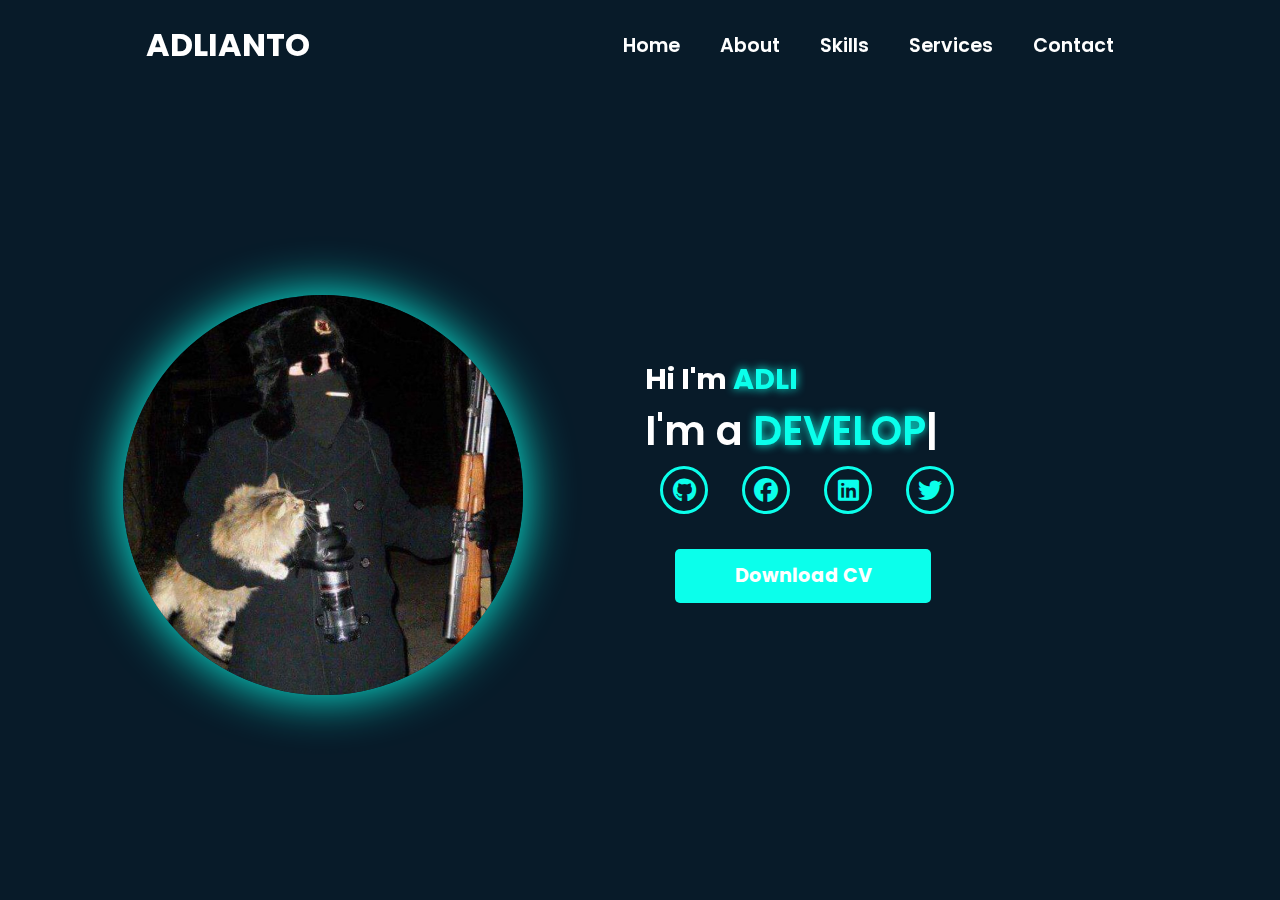
==== index.html @ 58ea2c35 "Add files via upload" ====
<!DOCTYPE html>
<html lang="en">
<head>
    <meta charset="UTF-8">
    <meta name="viewport" content="width=device-width, initial-scale=1.0">
    <link rel="stylesheet" href="https://cdnjs.cloudflare.com/ajax/libs/font-awesome/6.5.1/css/all.min.css">
    <link rel="stylesheet" href="https://unpkg.com/aos@next/dist/aos.css" />
    <link rel="stylesheet" href="style.css">
    <title>My Portfolio</title>
</head>
<body>
    <!-- HOME -->
    <!-- NAVBAR -->
    <nav>
        <div class="nav-container">
            <div class="logo" data-aos="zoom-in" data-aos-duration="1500">
                ADLIANTO
            </div>
            <div class="links">
                <div class="link" data-aos="fade-up" data-aos-duration="1500" data-aos-delay="100"><a href="#">Home</a></div>
                <div class="link" data-aos="fade-up" data-aos-duration="1500" data-aos-delay="200"><a href="#">About</a></div>
                <div class="link" data-aos="fade-up" data-aos-duration="1500" data-aos-delay="300"><a href="my skills/my skill.html">Skills</a></div>
                <div class="link" data-aos="fade-up" data-aos-duration="1500" data-aos-delay="400"><a href="#">Services</a></div>
                <div class="link" data-aos="fade-up" data-aos-duration="1500" data-aos-delay="500"><a href="#">Contact</a></div>
        </div>
        <i class="fa-solid fa-bars hamburg" onclick="hamburg()"></i>
    </div>
        <div class="dropdown">
            <div class="links">
                <a href="#">Home</a>
                <a href="#">About</a>
                <a href="my skills/my skill.html">Skills</a>
                <a href="#">Service</a>
                <a href="#">Contact</a>
                <i class="fa-solid fa-xmark cancel" onclick="cancel()"></i>
            </div>
        </div>
    </nav>
    <!-- NAVBAR END -->

    <section>
        <div class="main-container">
            <div class="image" data-aos="zoom-out" data-aos-duration="2000">
                <img src="24 Bizarre things from mother Russia_.jfif" alt="">
            </div>
            <div class="content">
                <h1 data-aos="fade-left" data-aos-duration="1500" data-aos-delay="700">Hi I'm <span>ADLI</span></h1>
                <div class="typewriter" data-aos="fade-right" data-aos-duration="1500" data-aos-delay="900">I'm a <span class="typewriter-text"></span><label for="">|</label></div>
                <div class="social-links">
                    <a href="#" data-aos="fade-up" data-aos-duration="1500" data-aos-delay="1300"><i class="fa-brands fa-github"></i></a>
                    <a href="#" data-aos="fade-up" data-aos-duration="1500" data-aos-delay="1400"><i class="fa-brands fa-facebook"></i></a>
                    <a href="#" data-aos="fade-up" data-aos-duration="1500" data-aos-delay="1500"><i class="fa-brands fa-linkedin"></i></a>
                    <a href="#" data-aos="fade-up" data-aos-duration="1500" data-aos-delay="1600"><i class="fa-brands fa-twitter"></i></a>
                </div>
                <div class="btn" data-aos="zoom-in" data-aos-duration="1500" data-aos-delay="1800">
                    <button>Download CV</button>
                </div>
            </div>
        </div>
    </section>
    <script src="https://unpkg.com/aos@next/dist/aos.js"></script>
    <script>
      AOS.init({offset:0});
    </script>
    <script src="script.js"></script>
    <!-- HOME END -->
</body>
</html>
---- style.css ----
@import url('https://fonts.googleapis.com/css2?family=Poppins:wght@100;200;300;400;500;600&display=swap');
*{
    padding: 0;
    margin: 0;
    font-family: 'Poppins', sans-serif;
    box-sizing: border-box;
}
body{
    width: 100%;
    height: 100vh;
    overflow: hidden;
    background-color: #081b29;
}
nav{
    width: 100%;
    height: 10vh;
    position: sticky;
}
.nav-container{
    width: 100%;
    height: 100%;
    display: flex;
    justify-content: space-around;
    align-items: center;
}
.logo{
    color: white;
    font-size: 2rem;
    font-weight: bold;
}
.hamburg,
.cancel{
    cursor: pointer;
    position: absolute;
    right: 15px;
    top: 10px;
    color: white;
    display: none;
    font-size: clamp(2.5rem, 0.5rem + 5vw, 3rem);
}
.nav-container .links{
    display: flex;
}
.nav-container .links a{
    position: relative;
    font-size: 1.2rem;
    color: white;
    margin: 0 20px;
    text-decoration: none;
    font-weight: 550;
    transition: 0.3s linear;
}
.nav-container .links a::before{
    position: absolute;
    content: "";
    bottom: -3px;
    left: 0;
    width: 0%;
    height: 3px;
    background-color: #0bffeb;
    transition: 0.2s linear;
}
.nav-container .links a:hover::before{
    width: 100%;
}
.nav-container .links a:hover{
    color: #0bffeb;
}
.dropdown{
    z-index: 100;
    position: absolute;
    top: 0;
    transform: translateY(-500px);
    width: 100%;
    height: auto;
    backdrop-filter: blur(4px) brightness(40%);
    box-shadow:  0 0 20px black;
    transition: 0.2s linear;
}
.dropdown .links a{
    display: flex;
    color: white;
    text-decoration: none;
    justify-content: center;
    padding: 15px 0;
    align-items: center;
    transition: 0.2s linear;
}
.dropdown .links a:hover{
    background-color: #0bffeb;
}
section{
    width: 100%;
    height: 90vh;
}
.main-container{
    width: 100%;
    height: 100%;
    display: flex;
    justify-content: space-evenly;
    align-items: center;
}
.main-container .image{
    width: 450px;
    height: 70vh;
    border-radius: 100%;
    overflow: hidden;
    box-shadow: 0 0 50px #0bffeb;
}
.main-container .image img{
    width: 100%;
}
.main-container .image:hover{
    animation: animate 1.5s ease-in-out infinite;
}
@keyframes animate {
    0%{
        scale: 1;
    }
    50%{
        scale: 1.05;
    }
    100%{
        scale: 1;
    }
}
.main-container .content{
    color: white;
    width: 40%;
    min-height: 100px;
}
.content h1{
    font-size: clamp(1rem, 1rem + 5vw, 1.8rem);
}
.content h1 span{
    color: #0bffeb;
    text-shadow: 0  0 10px #0bffeb;
}
.content .typewriter{
    font-size: clamp(1rem, 1rem + 5vw, 2.5rem);
    font-weight: 600;
}
.content .typewriter-text{
    color: #0bffeb;
    text-shadow: 0 0 10px #0bffeb;
}
.content p{
    font-size: clamp(0.4rem , 0.2rem + 9vw, 1rem);
    margin: 10px 0;
}
.social-links i{
    display: inline-flex;
    justify-content: center;
    align-items: center;
    width: 3rem;
    height: 3rem;
    background-color: transparent;
    border: 0.2rem solid #0bffeb;
    border-radius: 50%;
    color: #0bffeb;
    margin: 5px 15px;
    font-size: 1.5rem;
    transition: 0.2s linear;
}
.social-links i:hover{
    scale: 1.3;
    color: black;
    background-color: #0bffeb;
    filter: drop-shadow(0 0 10px #0bffeb);
}
.content button{
    width: 50%;
    height: 6vh;
    margin: 30px;
    background-color: #0bffeb;
    color: white;
    border: none;
    outline: none;
    font-size: 120%;
    font-weight: 700;
    border-radius: 5px;
    transition: 0.2s linear;
}
.content button:hover{
    scale: 1.1;
    color: #0bffeb;
    border: 2px solid #0bffeb;
    background-color: transparent;
    font-weight: 700;
    box-shadow: 0 0 40px #0bffeb;
}
@media (max-width:884px) {
    nav .logo{
        position: absolute;
        top: 16px;
        left: 15px;
        font-size: 1.5rem;
    }
    .main-container {
        display: flex;
        flex-direction: column;
    }
    .nav-container .links{
        display: none;
    }
    .hamburg,
    .cancel{
        display: block;
    }
    .main-container .content{
        width: 80%;
    }
    .social-links i{
        width: 2.5rem;
        height: 2.5rem;
        font-size: 1.5rem;
    }
    .main-container .image{
        z-index: -1;
        width: 50%;
        height: 60%;
    }
}
@media (max-width:440px){
    .main-container .image{
        width: 50%;
        height: 60%;
        margin-bottom: 0px;
    }
    .main-container .content{
        width: 80%;
    }
    .main-container button{
        margin-top: 15px;
    }
}

@media screen and (min-width: 200px) {
    .main-container .image{
        width: 200px;
        height: 200px ;
        border-radius: 100%;
        overflow: hidden;
        box-shadow: 0 0 50px #0bffeb;
    }
}
@media screen and (min-width: 400px) {
    .main-container .image{
        width: 400px;
        height: 400px ;
        border-radius: 100%;
        overflow: hidden;
        box-shadow: 0 0 50px #0bffeb;
    }
}
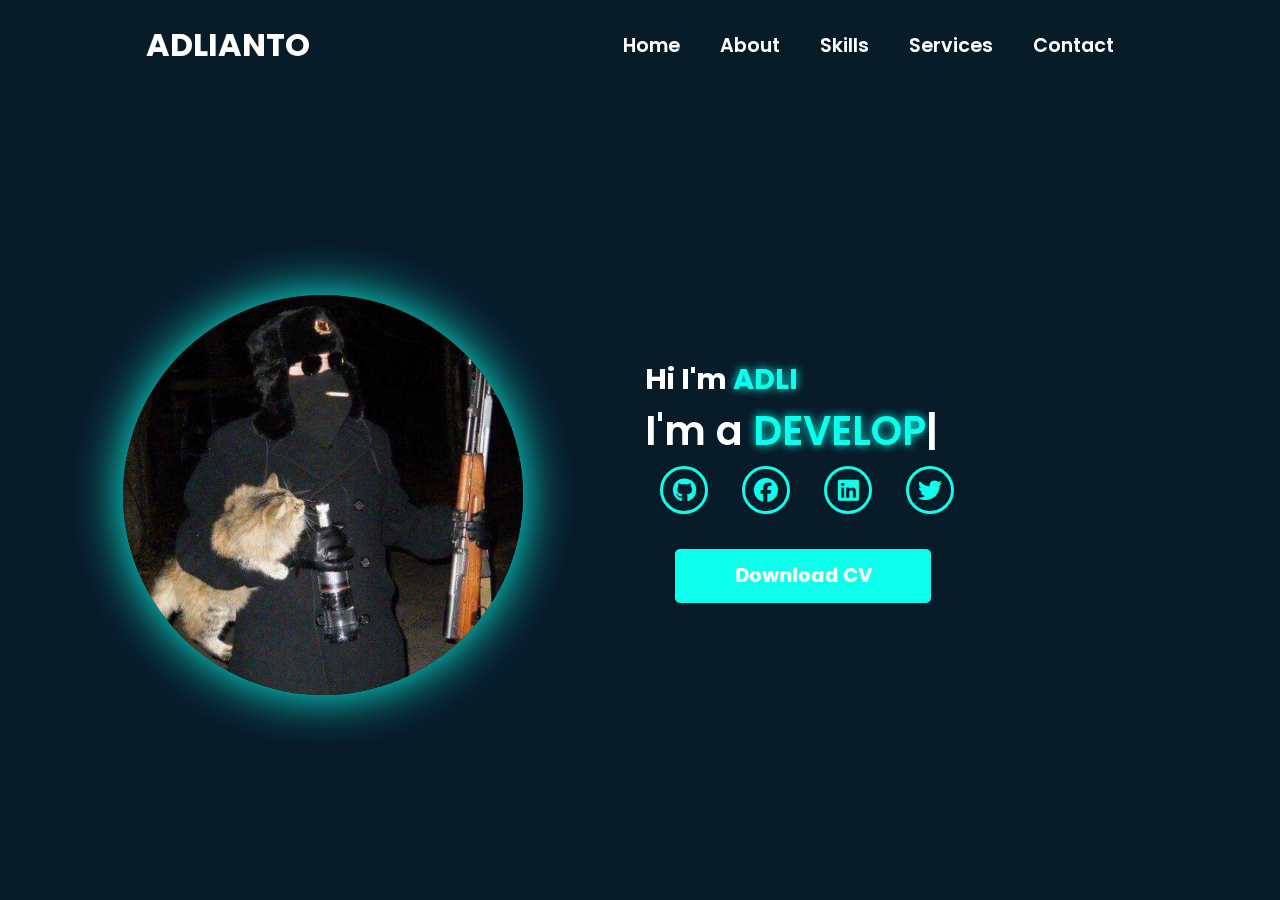
==== commit 9479bb5a: "Add files via upload" ====
--- a/index.html
+++ b/index.html
@@ -53,7 +53,9 @@
                     <a href="#" data-aos="fade-up" data-aos-duration="1500" data-aos-delay="1600"><i class="fa-brands fa-twitter"></i></a>
                 </div>
                 <div class="btn" data-aos="zoom-in" data-aos-duration="1500" data-aos-delay="1800">
-                    <button>Download CV</button>
+                    <a href="My CV.pdf" download="">
+                        <button>Download CV</button>
+                    </a>
                 </div>
             </div>
         </div>
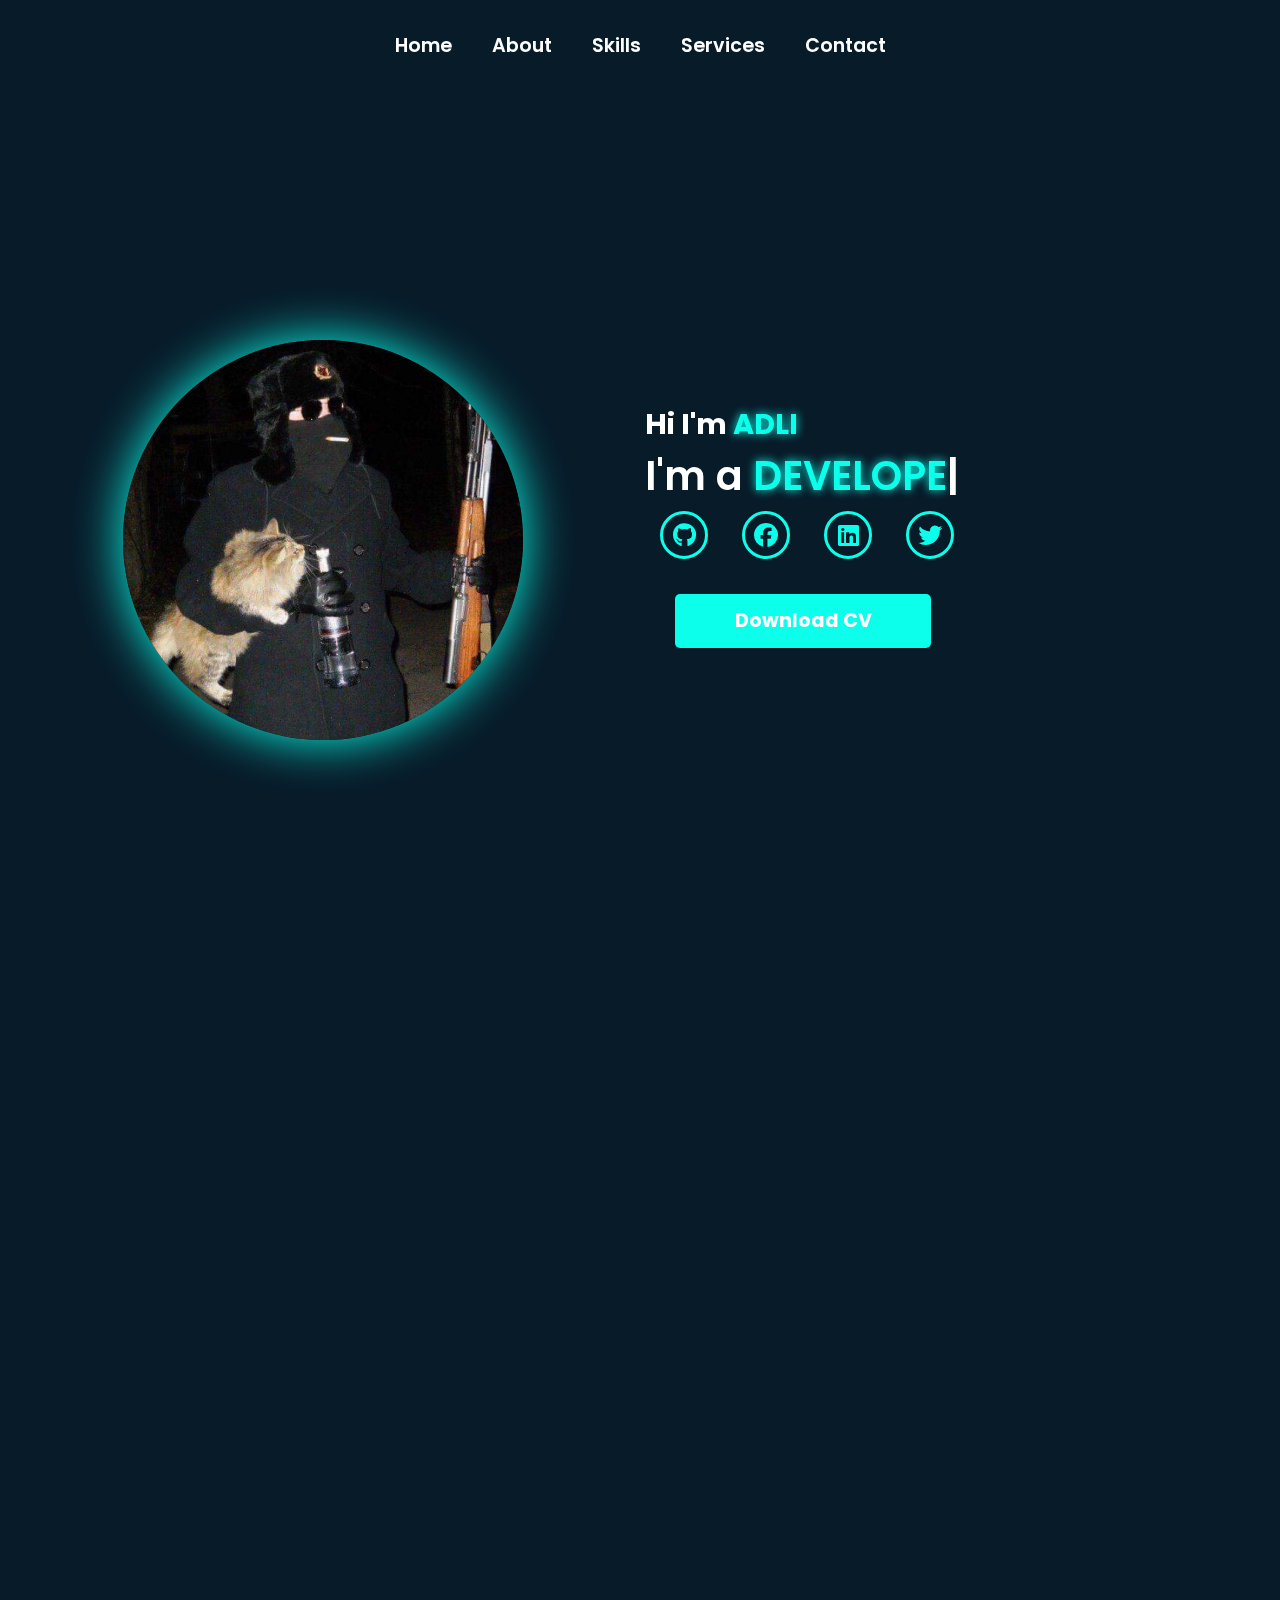
==== commit 9b5708e3: "Update index.html" ====
--- a/index.html
+++ b/index.html
@@ -5,21 +5,22 @@
     <meta name="viewport" content="width=device-width, initial-scale=1.0">
     <link rel="stylesheet" href="https://cdnjs.cloudflare.com/ajax/libs/font-awesome/6.5.1/css/all.min.css">
     <link rel="stylesheet" href="https://unpkg.com/aos@next/dist/aos.css" />
+    <link rel="stylesheet" href="https://cdnjs.cloudflare.com/ajax/libs/font-awesome/6.5.1/css/all.min.css">
+    <link rel="stylesheet" href="https://unpkg.com/aos@next/dist/aos.css" />
+    <link href='https://unpkg.com/boxicons@2.1.4/css/boxicons.min.css' rel='stylesheet'>
     <link rel="stylesheet" href="style.css">
     <title>My Portfolio</title>
 </head>
 <body>
-    <!-- HOME -->
+    <!-- FIRST LAYERS -->
+
     <!-- NAVBAR -->
     <nav>
         <div class="nav-container">
-            <div class="logo" data-aos="zoom-in" data-aos-duration="1500">
-                ADLIANTO
-            </div>
             <div class="links">
-                <div class="link" data-aos="fade-up" data-aos-duration="1500" data-aos-delay="100"><a href="#">Home</a></div>
+                <div class="link" data-aos="fade-up" data-aos-duration="1500" data-aos-delay="100"><a href="#home">Home</a></div>
                 <div class="link" data-aos="fade-up" data-aos-duration="1500" data-aos-delay="200"><a href="#">About</a></div>
-                <div class="link" data-aos="fade-up" data-aos-duration="1500" data-aos-delay="300"><a href="my skills/my skill.html">Skills</a></div>
+                <div class="link" data-aos="fade-up" data-aos-duration="1500" data-aos-delay="300"><a href="#my-skills">Skills</a></div>
                 <div class="link" data-aos="fade-up" data-aos-duration="1500" data-aos-delay="400"><a href="#">Services</a></div>
                 <div class="link" data-aos="fade-up" data-aos-duration="1500" data-aos-delay="500"><a href="#">Contact</a></div>
         </div>
@@ -27,9 +28,9 @@
     </div>
         <div class="dropdown">
             <div class="links">
-                <a href="#">Home</a>
+                <a href="#home">Home</a>
                 <a href="#">About</a>
-                <a href="my skills/my skill.html">Skills</a>
+                <a href="#my-skills">Skills</a>
                 <a href="#">Service</a>
                 <a href="#">Contact</a>
                 <i class="fa-solid fa-xmark cancel" onclick="cancel()"></i>
@@ -38,7 +39,9 @@
     </nav>
     <!-- NAVBAR END -->
 
-    <section>
+    <!-- HOME -->
+
+    <section id="home">
         <div class="main-container">
             <div class="image" data-aos="zoom-out" data-aos-duration="2000">
                 <img src="24 Bizarre things from mother Russia_.jfif" alt="">
@@ -47,7 +50,7 @@
                 <h1 data-aos="fade-left" data-aos-duration="1500" data-aos-delay="700">Hi I'm <span>ADLI</span></h1>
                 <div class="typewriter" data-aos="fade-right" data-aos-duration="1500" data-aos-delay="900">I'm a <span class="typewriter-text"></span><label for="">|</label></div>
                 <div class="social-links">
-                    <a href="#" data-aos="fade-up" data-aos-duration="1500" data-aos-delay="1300"><i class="fa-brands fa-github"></i></a>
+                    <a href="https://github.com/adlianto0024" data-aos="fade-up" data-aos-duration="1500" data-aos-delay="1300"><i class="fa-brands fa-github"></i></a>
                     <a href="#" data-aos="fade-up" data-aos-duration="1500" data-aos-delay="1400"><i class="fa-brands fa-facebook"></i></a>
                     <a href="#" data-aos="fade-up" data-aos-duration="1500" data-aos-delay="1500"><i class="fa-brands fa-linkedin"></i></a>
                     <a href="#" data-aos="fade-up" data-aos-duration="1500" data-aos-delay="1600"><i class="fa-brands fa-twitter"></i></a>
@@ -60,11 +63,67 @@
             </div>
         </div>
     </section>
+    <!-- HOME END -->
+
+    <!-- MY SKILLS -->
+    <section id="my-skills"> 
+        
+        <h1 data-aos="zoom-in" data-aos-duration="1500" class="title">my <span>skills</span></h1>
+        
+        <div class="container" id="skills">
+          <h1 data-aos="fade-up" data-aos-duration="1400" data-aos-delay="50" class="heading">Technical Skills</h1>
+          <div class="Technical-bar">
+            
+            <h1 data-aos="fade-up" data-aos-duration="1200" data-aos-delay="200" class="logo"><i class='bx bxl-visual-studio'></i>Visual Studio Code</h1>
+            <!-- BAR 1 -->
+            <div data-aos="fade-up" data-aos-duration="1200" data-aos-delay="400">
+            <div  class="bar"><i data-aos="fade-up" data-aos-duration="1200" data-aos-delay="300" class='bx bxl-html5'></i>
+                <span>HTML</span> 
+            </div>
+            <div data-aos="fade-up" data-aos-duration="1200" data-aos-delay="500" class="countainer2">
+              <div class="progress2">
+                <div class="bar-progress"></div>
+              </div>
+              <div class="skill-per" per="90%" style="max-width:90%;"></div>
+          </div>
+          <!-- BAR 1 END -->
+
+           <!-- BAR 2 -->
+            <div  data-aos="fade-up" data-aos-duration="1200" data-aos-delay="700">
+            <div class="bar"><i data-aos="fade-up" data-aos-duration="1200" data-aos-delay="600" class='bx bxl-css3'></i>
+                <span>CSS</span>
+            </div>
+          <div data-aos="fade-up" data-aos-duration="1200" data-aos-delay="800" class="countainer2">
+            <div class="progress2">
+              <div class="bar-progress2"></div>
+            </div>
+            <div class="skill-per" per="80%" style="max-width:80%;"></div>
+          </div>
+          <!-- BAR 2 END -->
+
+          <!-- BAR 3 -->
+            <div  data-aos="fade-up" data-aos-duration="1200" data-aos-delay="1000">
+            <div class="bar"><i data-aos="fade-up" data-aos-duration="1200" data-aos-delay="900" class='bx bxl-javascript'></i>
+                <span>Javascript</span>
+            </div>
+          <div data-aos="fade-up" data-aos-duration="1200" data-aos-delay="1100" class="countainer2">
+            <div class="progress2">
+              <div class="bar-progress3"></div>
+            </div>
+            <div class="skill-per" per="30%" style="max-width:30%;"></div>
+          </div>
+          <!-- BAR 3 END -->
+  
+          </div>
+        </div>
+      </section>
+      <!-- MY SKILLS END -->
+    
     <script src="https://unpkg.com/aos@next/dist/aos.js"></script>
     <script>
       AOS.init({offset:0});
     </script>
     <script src="script.js"></script>
-    <!-- HOME END -->
+    <!-- END LAYER -->
 </body>
-</html>+</html>
--- a/style.css
+++ b/style.css
@@ -5,16 +5,23 @@
     font-family: 'Poppins', sans-serif;
     box-sizing: border-box;
 }
+html{
+    	scroll-behavior: smooth;
+}
+/* HOME */
 body{
+    background-color: #081b29;
+    color: white;
+}
+section{
     width: 100%;
     height: 100vh;
-    overflow: hidden;
-    background-color: #081b29;
 }
 nav{
     width: 100%;
     height: 10vh;
     position: sticky;
+    top: 0;
 }
 .nav-container{
     width: 100%;
@@ -88,10 +95,6 @@
 }
 .dropdown .links a:hover{
     background-color: #0bffeb;
-}
-section{
-    width: 100%;
-    height: 90vh;
 }
 .main-container{
     width: 100%;
@@ -252,4 +255,128 @@
         overflow: hidden;
         box-shadow: 0 0 50px #0bffeb;
     }
-}+}
+/* HOME END */
+
+/* MY SKILLS */
+.title{
+    text-align: center;
+    font-size: 60px;
+    padding-bottom: 70px;
+    padding-top: 30px;
+    color: white;
+}
+
+.title span{
+    color:#0bffeb;
+}
+
+.container{
+    width: 600px ;
+    height: 500px ;
+    padding: 75px 90px;
+    margin-left: 120px;
+}
+
+.heading{
+    text-align: center;
+    text-decoration: underline;
+    text-underline-offset: 10px;
+    text-decoration-thickness: 5px ;
+    margin-bottom: 50px;
+}
+
+.logo{
+    padding: 2px;
+}
+
+.countainer2{
+    width: 400px;
+    padding: 11px;
+}
+
+.progress2{
+    padding: 3px;
+    background: rgb(255, 255, 255);
+    border-radius: 30px;
+}
+
+.bar-progress{
+    height: 10px;
+    background-color: #0bffeb;
+    width: 90%;
+    border-radius: 30px;
+    animation: progressAnimation 3s;
+}
+.bar-progress2{
+    height: 10px;
+    background-color: #0bffeb;
+    width: 80%;
+    border-radius: 30px;
+    animation: progressAnimation 3s;
+}
+.bar-progress3{
+    height: 10px;
+    background-color: #0bffeb;
+    width: 30%;
+    border-radius: 30px;
+    animation: progressAnimation 3S;
+}
+
+.skill-per{
+    height: 14px;
+     border-radius: 10px;
+     position: relative;
+     animation: fillBars 3.4s;
+     color: rgb(0, 0, 0);
+}
+
+.skill-per::before{
+    content: attr(per);
+    position: absolute;
+    padding: 4px 6px;
+    background: rgb(255, 255, 255);
+    border-radius: 5px;
+    font-size: 15px;
+    top: -35px;
+    right: 0;
+    transform: translateX(50%);
+}
+
+.skill-per::after{
+    content: "";
+    position: absolute;
+    width: 10px;
+    height: 10px;
+    top: -20px;
+    right: 0;
+    transform: translateX(50%) rotate(45deg);
+    border-radius: 3px;
+}
+
+@keyframes fillBars{
+    from{
+        width: 0;
+    }
+    to{
+        width: 100%;
+    }
+}
+
+@keyframes progressAnimation{
+    0% { width: 0%; }
+}
+
+@media screen and (min-width: 400px) {
+    .container{
+        width:600px ;
+        height: 500px ;
+        padding: 75px 90px;
+        margin-left: 10px;
+    }
+    .countainer2{
+        width: 300px;
+        padding: 11px;
+    }
+}
+/* MY SKILLS END */ 
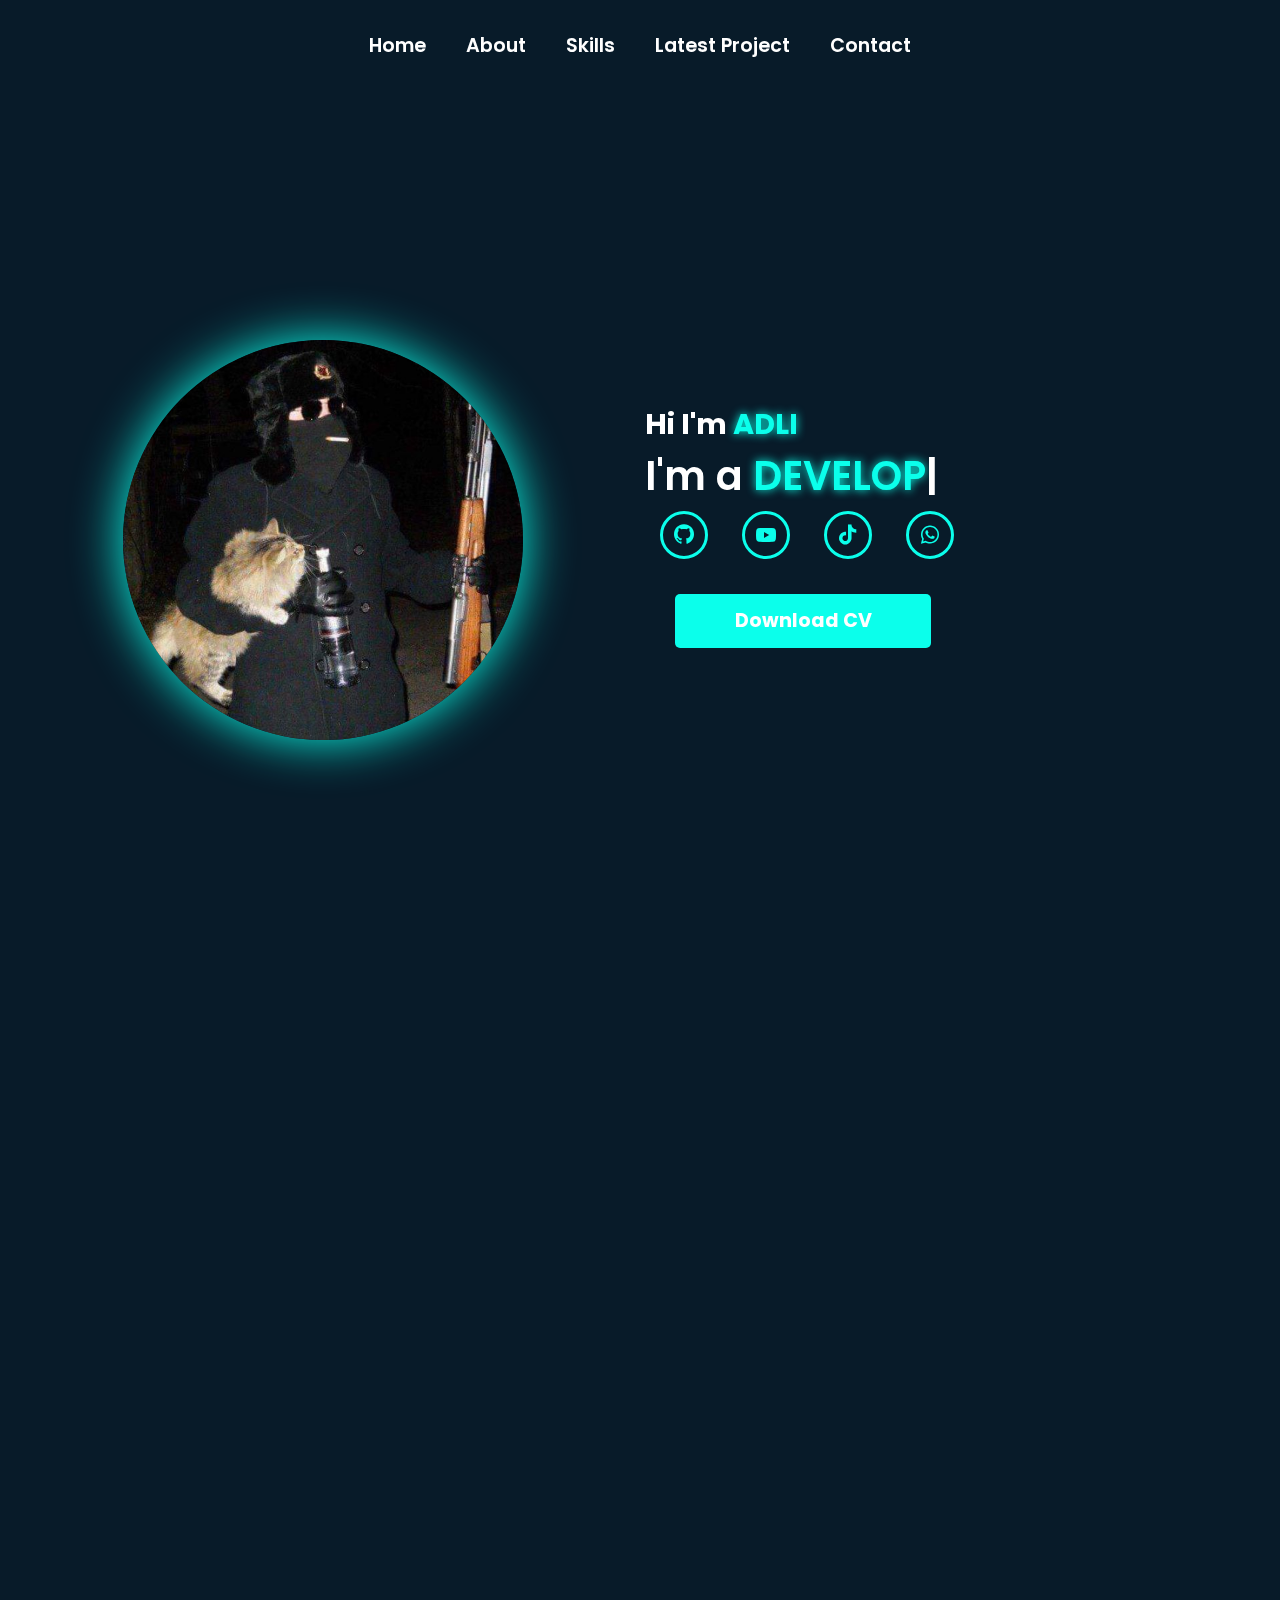
==== commit 24f1e80f: "Update index.html" ====
--- a/index.html
+++ b/index.html
@@ -21,7 +21,7 @@
                 <div class="link" data-aos="fade-up" data-aos-duration="1500" data-aos-delay="100"><a href="#home">Home</a></div>
                 <div class="link" data-aos="fade-up" data-aos-duration="1500" data-aos-delay="200"><a href="#">About</a></div>
                 <div class="link" data-aos="fade-up" data-aos-duration="1500" data-aos-delay="300"><a href="#my-skills">Skills</a></div>
-                <div class="link" data-aos="fade-up" data-aos-duration="1500" data-aos-delay="400"><a href="#">Services</a></div>
+                <div class="link" data-aos="fade-up" data-aos-duration="1500" data-aos-delay="400"><a href="#portofolio">Latest Project</a></div>
                 <div class="link" data-aos="fade-up" data-aos-duration="1500" data-aos-delay="500"><a href="#">Contact</a></div>
         </div>
         <i class="fa-solid fa-bars hamburg" onclick="hamburg()"></i>
@@ -31,7 +31,7 @@
                 <a href="#home">Home</a>
                 <a href="#">About</a>
                 <a href="#my-skills">Skills</a>
-                <a href="#">Service</a>
+                <a href="#portofolio">Latest Project</a>
                 <a href="#">Contact</a>
                 <i class="fa-solid fa-xmark cancel" onclick="cancel()"></i>
             </div>
@@ -50,10 +50,10 @@
                 <h1 data-aos="fade-left" data-aos-duration="1500" data-aos-delay="700">Hi I'm <span>ADLI</span></h1>
                 <div class="typewriter" data-aos="fade-right" data-aos-duration="1500" data-aos-delay="900">I'm a <span class="typewriter-text"></span><label for="">|</label></div>
                 <div class="social-links">
-                    <a href="https://github.com/adlianto0024" data-aos="fade-up" data-aos-duration="1500" data-aos-delay="1300"><i class="fa-brands fa-github"></i></a>
-                    <a href="#" data-aos="fade-up" data-aos-duration="1500" data-aos-delay="1400"><i class="fa-brands fa-facebook"></i></a>
-                    <a href="#" data-aos="fade-up" data-aos-duration="1500" data-aos-delay="1500"><i class="fa-brands fa-linkedin"></i></a>
-                    <a href="#" data-aos="fade-up" data-aos-duration="1500" data-aos-delay="1600"><i class="fa-brands fa-twitter"></i></a>
+                    <a href="https://github.com/adlianto0024" data-aos="fade-up" data-aos-duration="1500" data-aos-delay="1300"><i class='bx bxl-github' ></i></i></a>
+                    <a href="https://www.youtube.com/@Zee-i7u" data-aos="fade-up" data-aos-duration="1500" data-aos-delay="1400"><i class='bx bxl-youtube' ></i></i></a>
+                    <a href="https://www.tiktok.com/@_zyn7.4?_t=ZS-8tbpWLpvVDU&_r=1" data-aos="fade-up" data-aos-duration="1500" data-aos-delay="1500"><i class='bx bxl-tiktok' ></i></i></a>
+                    <a href="https://wa.me/62895343376001" data-aos="fade-up" data-aos-duration="1500" data-aos-delay="1600"><i class='bx bxl-whatsapp'></i></i></a>
                 </div>
                 <div class="btn" data-aos="zoom-in" data-aos-duration="1500" data-aos-delay="1800">
                     <a href="My CV.pdf" download="">
@@ -68,19 +68,19 @@
     <!-- MY SKILLS -->
     <section id="my-skills"> 
         
-        <h1 data-aos="zoom-in" data-aos-duration="1500" class="title">my <span>skills</span></h1>
-        
+      <h1 data-aos="zoom-in" data-aos-duration="1500" class="title">My<span>Skills</span></h1>
+      
         <div class="container" id="skills">
           <h1 data-aos="fade-up" data-aos-duration="1400" data-aos-delay="50" class="heading">Technical Skills</h1>
           <div class="Technical-bar">
             
-            <h1 data-aos="fade-up" data-aos-duration="1200" data-aos-delay="200" class="logo"><i class='bx bxl-visual-studio'></i>Visual Studio Code</h1>
+            <h1 data-aos="fade-up" data-aos-duration="900" data-aos-delay="200" class="apalah"><i class='bx bxl-visual-studio'></i>Visual Studio Code</h1>
             <!-- BAR 1 -->
-            <div data-aos="fade-up" data-aos-duration="1200" data-aos-delay="400">
-            <div  class="bar"><i data-aos="fade-up" data-aos-duration="1200" data-aos-delay="300" class='bx bxl-html5'></i>
+            <div data-aos="fade-up" data-aos-duration="900" data-aos-delay="400">
+            <div  class="bar"><i data-aos="fade-up" data-aos-duration="900" data-aos-delay="300" class='bx bxl-html5'></i>
                 <span>HTML</span> 
             </div>
-            <div data-aos="fade-up" data-aos-duration="1200" data-aos-delay="500" class="countainer2">
+            <div data-aos="fade-up" data-aos-duration="900" data-aos-delay="500" class="countainer2">
               <div class="progress2">
                 <div class="bar-progress"></div>
               </div>
@@ -89,11 +89,11 @@
           <!-- BAR 1 END -->
 
            <!-- BAR 2 -->
-            <div  data-aos="fade-up" data-aos-duration="1200" data-aos-delay="700">
-            <div class="bar"><i data-aos="fade-up" data-aos-duration="1200" data-aos-delay="600" class='bx bxl-css3'></i>
+            <div  data-aos="fade-up" data-aos-duration="900" data-aos-delay="700">
+            <div class="bar"><i data-aos="fade-up" data-aos-duration="900" data-aos-delay="600" class='bx bxl-css3'></i>
                 <span>CSS</span>
             </div>
-          <div data-aos="fade-up" data-aos-duration="1200" data-aos-delay="800" class="countainer2">
+          <div data-aos="fade-up" data-aos-duration="900" data-aos-delay="800" class="countainer2">
             <div class="progress2">
               <div class="bar-progress2"></div>
             </div>
@@ -102,22 +102,66 @@
           <!-- BAR 2 END -->
 
           <!-- BAR 3 -->
-            <div  data-aos="fade-up" data-aos-duration="1200" data-aos-delay="1000">
-            <div class="bar"><i data-aos="fade-up" data-aos-duration="1200" data-aos-delay="900" class='bx bxl-javascript'></i>
+            <div  data-aos="fade-up" data-aos-duration="900" data-aos-delay="1000">
+            <div class="bar"><i data-aos="fade-up" data-aos-duration="900" data-aos-delay="900" class='bx bxl-javascript'></i>
                 <span>Javascript</span>
             </div>
-          <div data-aos="fade-up" data-aos-duration="1200" data-aos-delay="1100" class="countainer2">
+          <div data-aos="fade-up" data-aos-duration="900" data-aos-delay="1100" class="countainer2">
             <div class="progress2">
               <div class="bar-progress3"></div>
             </div>
             <div class="skill-per" per="30%" style="max-width:30%;"></div>
           </div>
           <!-- BAR 3 END -->
-  
           </div>
         </div>
+      </div>
       </section>
       <!-- MY SKILLS END -->
+
+      <!-- Last Project -->
+      <section class="portofolio" id="portofolio">   
+        <h2 data-aos="zoom-in" data-aos-duration="1500" class="title">Latest<span>Project</span></h2>
+        <div class="portofolio-countainer">
+            <div data-aos="fade-up" data-aos-duration="1100" data-aos-delay="50" class="portofolio-box">
+                <img src="calculator.png" alt="">
+                <div class="portofolio-layer">
+                    <h4>Calculator</h4>
+                    <p>Project 2024</p>
+                    <a href="calculator/index.html"><i class='bx bx-link-external'></i></a>
+                </div>
+            </div>
+            
+            <div data-aos="fade-up" data-aos-duration="1100" data-aos-delay="150" class="portofolio-box">
+                <img src="search.png" alt="">
+                <div class="portofolio-layer">
+                    <h4>Search Engine</h4>
+                    <p>Project 2024</p>
+                    <a href="search engine/neko.html"><i class='bx bx-link-external'></i></a>
+                </div>
+            </div>
+
+            <div data-aos="fade-up" data-aos-duration="1100" data-aos-delay="250" class="portofolio-box">
+                <img src="contact.png" alt="">
+                <div class="portofolio-layer">
+                    <h4>Contact Us From</h4>
+                    <p>Project 2024</p>
+                    <a href="contact us from/boba.html"><i class='bx bx-link-external'></i></a>
+                </div>
+            </div>
+
+            <div data-aos="fade-up" data-aos-duration="1100" data-aos-delay="350" class="portofolio-box">
+                <img src="sign in.png" alt="">
+                <div class="portofolio-layer">
+                    <h4>Sign In</h4>
+                    <p>Project 2024</p>
+                    <a href="sign in/kuro.html"><i class='bx bx-link-external'></i></a>
+                </div>
+            </div>
+
+        </div>
+    </section>
+       <!-- Lats Projek END -->
     
     <script src="https://unpkg.com/aos@next/dist/aos.js"></script>
     <script>
--- a/style.css
+++ b/style.css
@@ -22,6 +22,7 @@
     height: 10vh;
     position: sticky;
     top: 0;
+    z-index: 1;
 }
 .nav-container{
     width: 100%;
@@ -371,12 +372,17 @@
     .container{
         width:600px ;
         height: 500px ;
-        padding: 75px 90px;
+        padding: 75px 65px;
         margin-left: 10px;
     }
     .countainer2{
         width: 300px;
         padding: 11px;
     }
-}
+    .heading{
+        text-align: left ;
+    }
+    
+}
+
 /* MY SKILLS END */ 
